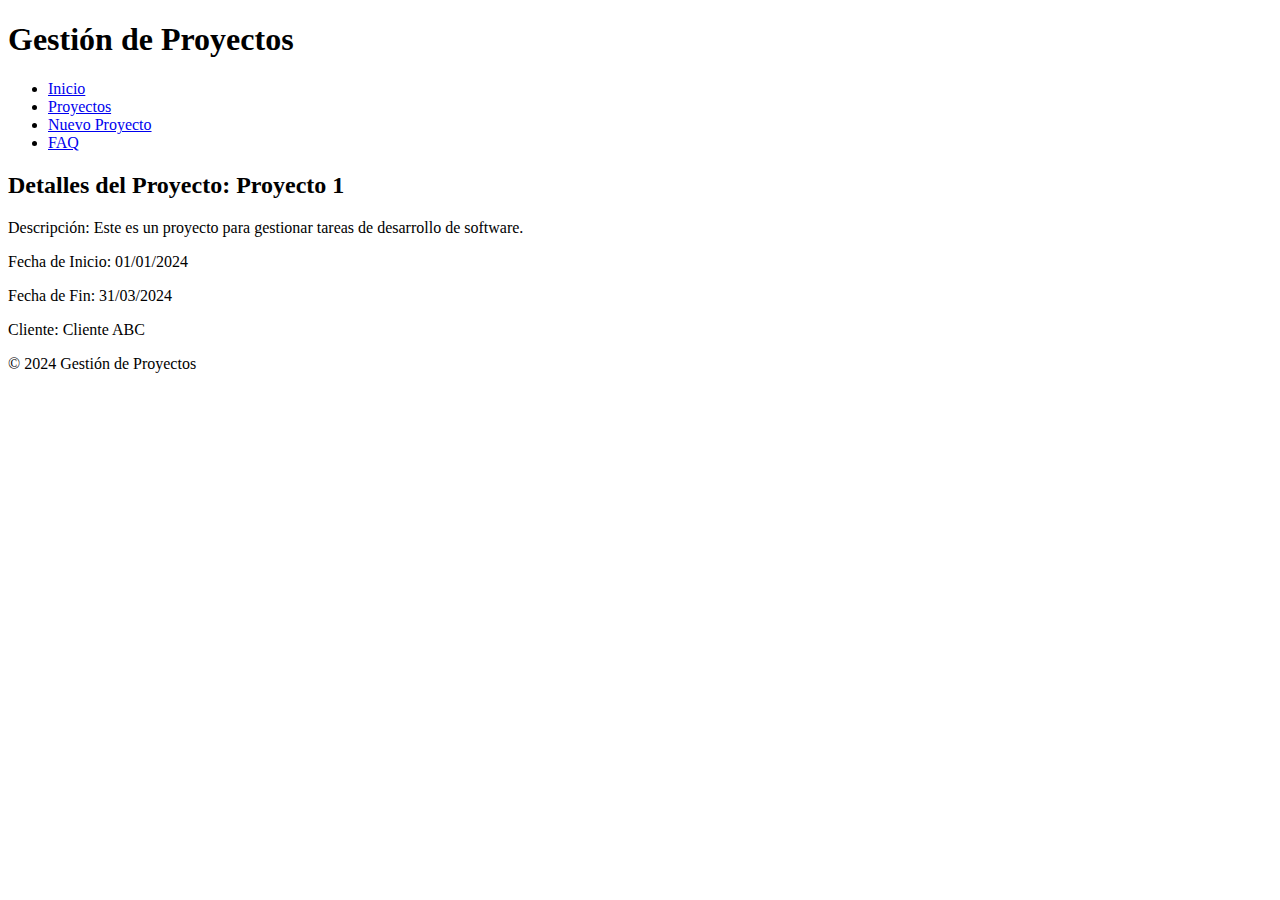
==== detalles-proyecto.html @ babb3381 "Add files via upload" ====
<!DOCTYPE html>
<html lang="es">
<head>
    <meta charset="UTF-8">
    <meta name="viewport" content="width=device-width, initial-scale=1.0">
    <title>Detalles del Proyecto</title>
    <link rel="stylesheet" href="assets/css/styles.css">
    <link href="https://fonts.googleapis.com/css2?family=Lato:wght@400;700&family=Montserrat:wght@500&family=Pacifico&family=Roboto:wght@400;500&family=Roboto+Slab:wght@400;700&display=swap" rel="stylesheet">

</head>
<body>
    <header>
        <h1>Gestión de Proyectos</h1>
        <nav>
            <ul>
                <li><a href="index.html">Inicio</a></li>
                <li><a href="proyectos.html">Proyectos</a></li>
                <li><a href="formulario.html">Nuevo Proyecto</a></li>
                <li><a href="faq.html">FAQ</a></li>
            </ul>
        </nav>
    </header>

    <section>
        <h2>Detalles del Proyecto: Proyecto 1</h2>
        <p>Descripción: Este es un proyecto para gestionar tareas de desarrollo de software.</p>
        <p>Fecha de Inicio: 01/01/2024</p>
        <p>Fecha de Fin: 31/03/2024</p>
        <p>Cliente: Cliente ABC</p>
        <!-- Añade más detalles según el proyecto -->
    </section>

    <footer>
        <p>&copy; 2024 Gestión de Proyectos</p>
    </footer>
</body>
</html>
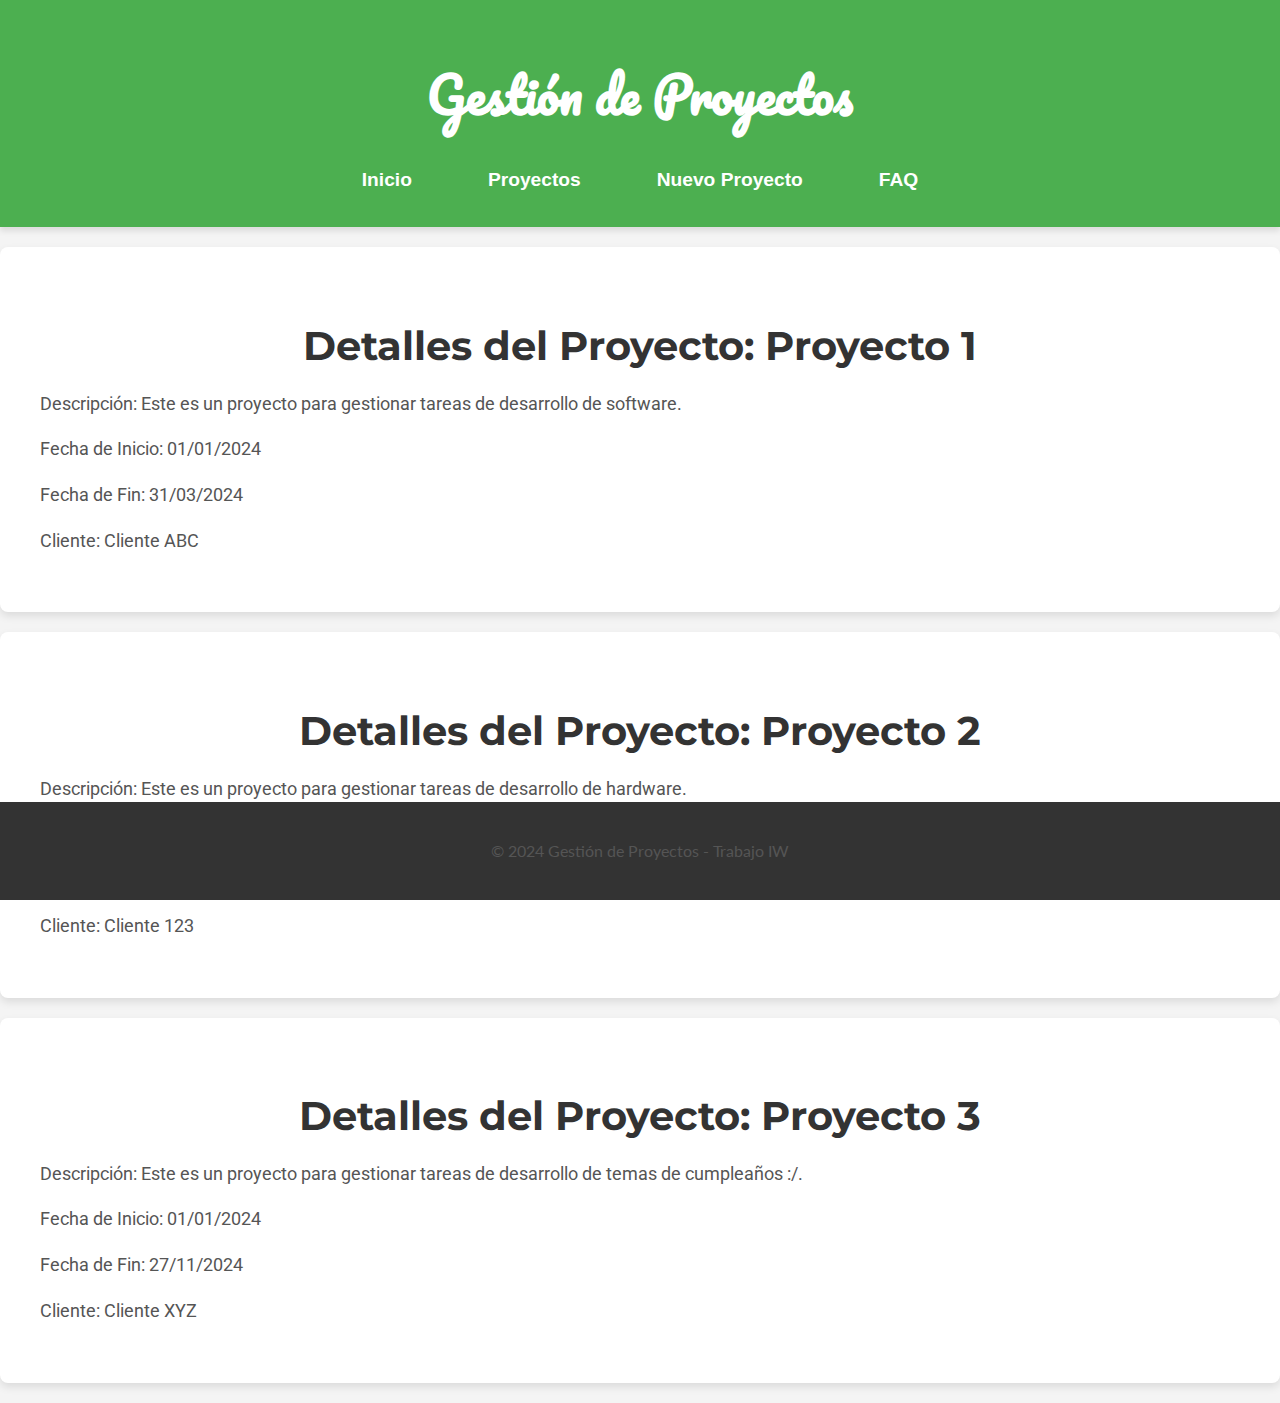
==== commit 28b9a71c: "Add files via upload" ====
--- a/detalles-proyecto.html
+++ b/detalles-proyecto.html
@@ -27,11 +27,24 @@
         <p>Fecha de Inicio: 01/01/2024</p>
         <p>Fecha de Fin: 31/03/2024</p>
         <p>Cliente: Cliente ABC</p>
-        <!-- Añade más detalles según el proyecto -->
+    </section>
+    <section>
+        <h2>Detalles del Proyecto: Proyecto 2</h2>
+        <p>Descripción: Este es un proyecto para gestionar tareas de desarrollo de hardware.</p>
+        <p>Fecha de Inicio: 01/01/2024</p>
+        <p>Fecha de Fin: 31/12/2024</p>
+        <p>Cliente: Cliente 123</p>
+    </section>
+    <section>
+        <h2>Detalles del Proyecto: Proyecto 3</h2>
+        <p>Descripción: Este es un proyecto para gestionar tareas de desarrollo de temas de cumpleaños :/.</p>
+        <p>Fecha de Inicio: 01/01/2024</p>
+        <p>Fecha de Fin: 27/11/2024</p>
+        <p>Cliente: Cliente XYZ</p>
     </section>
 
     <footer>
-        <p>&copy; 2024 Gestión de Proyectos</p>
+        <p>&copy; 2024 Gestión de Proyectos - Trabajo IW</p>
     </footer>
 </body>
 </html>
--- a/assets/css/styles.css
+++ b/assets/css/styles.css
@@ -0,0 +1,194 @@
+/* Estilos generales */
+body {
+    font-family: 'Roboto', sans-serif; /* Fuente principal */
+    margin: 0;
+    padding: 0;
+    background-color: #f4f4f4; /* Color de fondo suave */
+}
+
+/* Cabecera */
+header {
+    background-color: #4CAF50; /* Color verde vibrante */
+    color: white;
+    padding: 20px 0;
+    text-align: center;
+    box-shadow: 0px 4px 6px rgba(0, 0, 0, 0.1); /* Sombra */
+}
+
+header h1 {
+    font-family: 'Pacifico', cursive; /* Fuente cursiva para el título */
+    font-size: 3em;
+}
+
+header nav ul {
+    list-style-type: none;
+    padding: 0;
+}
+
+header nav ul li {
+    display: inline;
+    margin: 0 20px;
+}
+
+header nav ul li a {
+    color: white;
+    text-decoration: none;
+    font-family: 'Arial', sans-serif;
+    font-size: 1.2em;
+    padding: 8px 16px;
+    border-radius: 5px;
+    transition: background-color 0.3s ease;
+}
+
+header nav ul li a:hover {
+    background-color: #3e8e41; /* Cambio de color al pasar el mouse */
+}
+
+/* Sección */
+section {
+    padding: 40px;
+    background-color: #ffffff;
+    margin: 20px auto;
+    max-width: 1200px;
+    border-radius: 8px;
+    box-shadow: 0px 4px 8px rgba(0, 0, 0, 0.1); /* Sombra en la sección */
+}
+
+/* Títulos */
+h2 {
+    font-family: 'Montserrat', sans-serif;
+    color: #333;
+    font-size: 2.5em;
+    text-align: center;
+    margin-bottom: 20px;
+}
+
+/* Párrafos */
+p {
+    font-size: 1.1em;
+    line-height: 1.6;
+    color: #555;
+}
+
+/* Tablas */
+table {
+    width: 100%;
+    border-collapse: collapse;
+    margin: 20px 0;
+}
+
+table, th, td {
+    border: 1px solid #ddd;
+}
+
+th, td {
+    padding: 12px;
+    text-align: left;
+    font-family: 'Lato', sans-serif;
+}
+
+th {
+    background-color: #4CAF50;
+    color: white;
+    font-size: 1.1em;
+}
+
+td {
+    background-color: #f9f9f9;
+}
+
+/* Enlaces dentro de la tabla */
+a {
+    color: #2196F3;
+    text-decoration: none;
+    font-weight: bold;
+    transition: color 0.3s ease;
+}
+
+a:hover {
+    color: #0b7dda; /* Cambio de color al pasar el mouse sobre los enlaces */
+}
+
+/* Formulario */
+form {
+    font-family: 'Lato', sans-serif;
+    background-color: #f4f4f4;
+    padding: 20px;
+    border-radius: 8px;
+    box-shadow: 0px 4px 8px rgba(0, 0, 0, 0.1);
+    max-width: 600px;
+    margin: 20px auto;
+}
+
+form label {
+    font-size: 1.1em;
+    margin-bottom: 10px;
+    display: block;
+    color: #333;
+}
+
+form input[type="text"],
+form input[type="date"],
+form textarea {
+    width: 100%;
+    padding: 10px;
+    margin: 10px 0;
+    border: 1px solid #ccc;
+    border-radius: 5px;
+    font-size: 1em;
+}
+
+form input[type="submit"] {
+    background-color: #4CAF50;
+    color: white;
+    border: none;
+    padding: 10px 20px;
+    font-size: 1.1em;
+    border-radius: 5px;
+    cursor: pointer;
+    transition: background-color 0.3s ease;
+}
+
+form input[type="submit"]:hover {
+    background-color: #45a049;
+}
+
+/* Preguntas Frecuentes */
+h3 {
+    font-family: 'Roboto Slab', serif;
+    color: #333;
+    margin-top: 20px;
+    font-size: 1.8em;
+}
+
+footer {
+    background-color: #333;
+    color: white;
+    text-align: center;
+    padding: 20px 0;
+    position: fixed;
+    bottom: 0;
+    width: 100%;
+    font-family: 'Arial', sans-serif;
+    font-size: 1em;
+}
+
+/* Efectos y estilos adicionales */
+button {
+    background-color: #2196F3;
+    color: white;
+    border: none;
+    padding: 10px 20px;
+    border-radius: 5px;
+    cursor: pointer;
+    transition: background-color 0.3s ease;
+}
+
+button:hover {
+    background-color: #0b7dda;
+}
+
+footer p {
+    font-family: 'Lato', sans-serif;
+    font-size: 1em;
+}
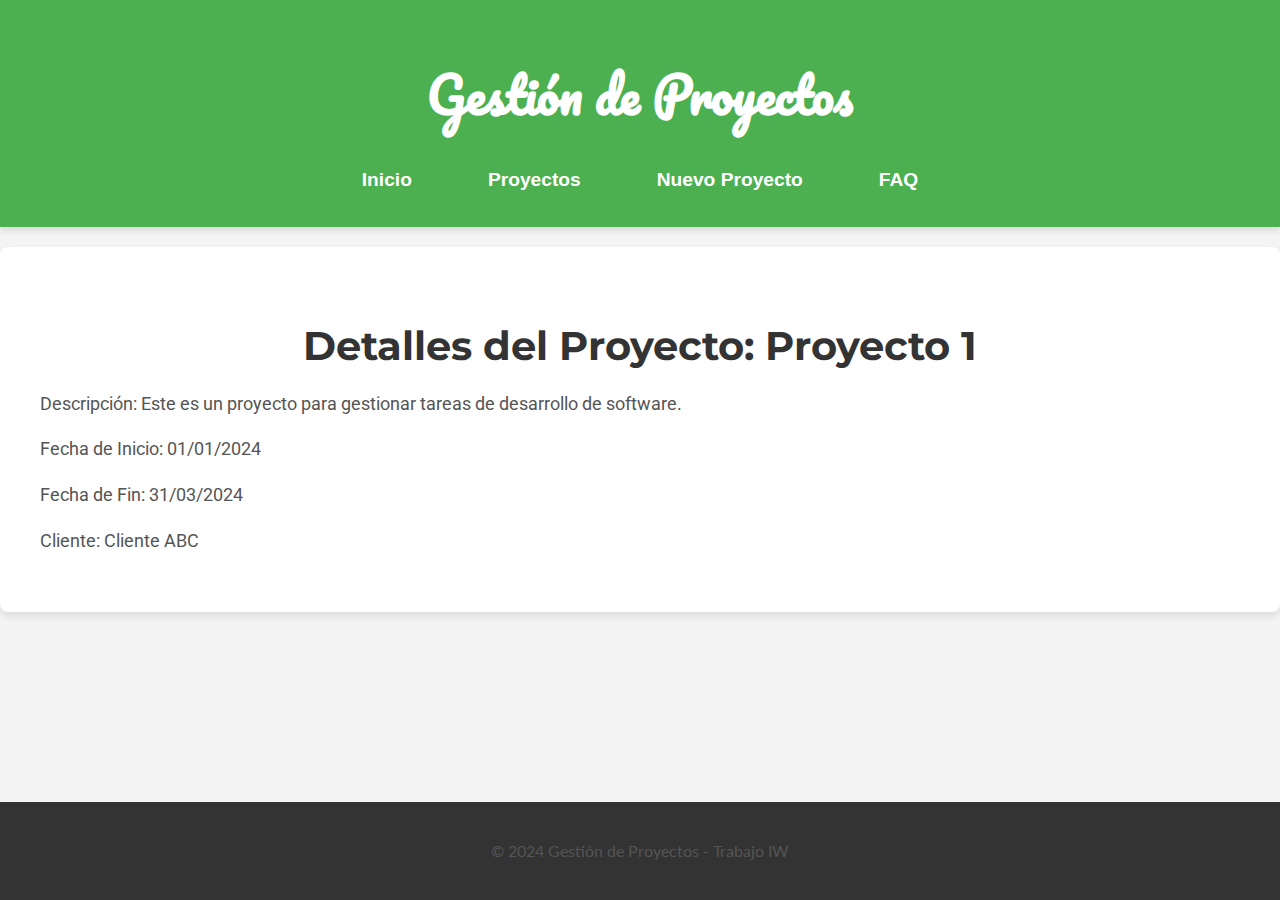
==== commit 3ff93bf8: "Add files via upload" ====
--- a/detalles-proyecto.html
+++ b/detalles-proyecto.html
@@ -28,20 +28,6 @@
         <p>Fecha de Fin: 31/03/2024</p>
         <p>Cliente: Cliente ABC</p>
     </section>
-    <section>
-        <h2>Detalles del Proyecto: Proyecto 2</h2>
-        <p>Descripción: Este es un proyecto para gestionar tareas de desarrollo de hardware.</p>
-        <p>Fecha de Inicio: 01/01/2024</p>
-        <p>Fecha de Fin: 31/12/2024</p>
-        <p>Cliente: Cliente 123</p>
-    </section>
-    <section>
-        <h2>Detalles del Proyecto: Proyecto 3</h2>
-        <p>Descripción: Este es un proyecto para gestionar tareas de desarrollo de temas de cumpleaños :/.</p>
-        <p>Fecha de Inicio: 01/01/2024</p>
-        <p>Fecha de Fin: 27/11/2024</p>
-        <p>Cliente: Cliente XYZ</p>
-    </section>
 
     <footer>
         <p>&copy; 2024 Gestión de Proyectos - Trabajo IW</p>
